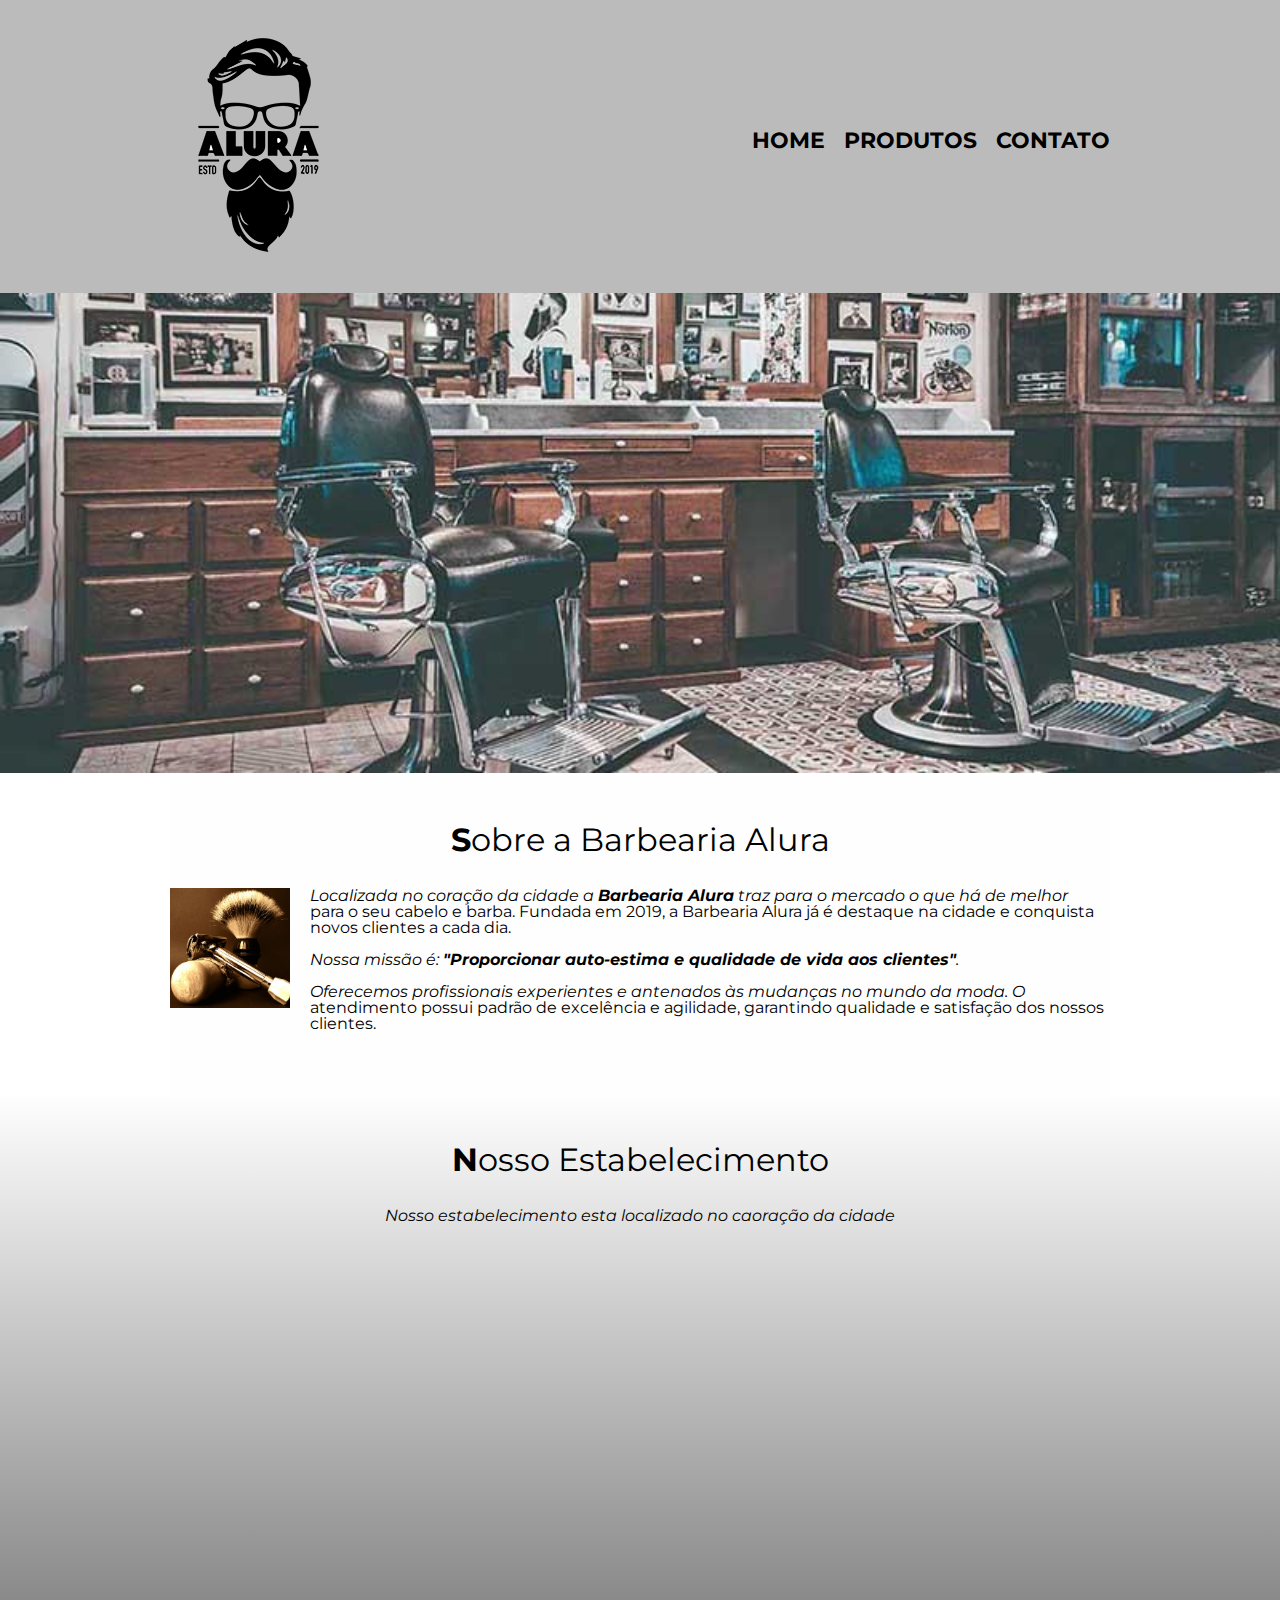
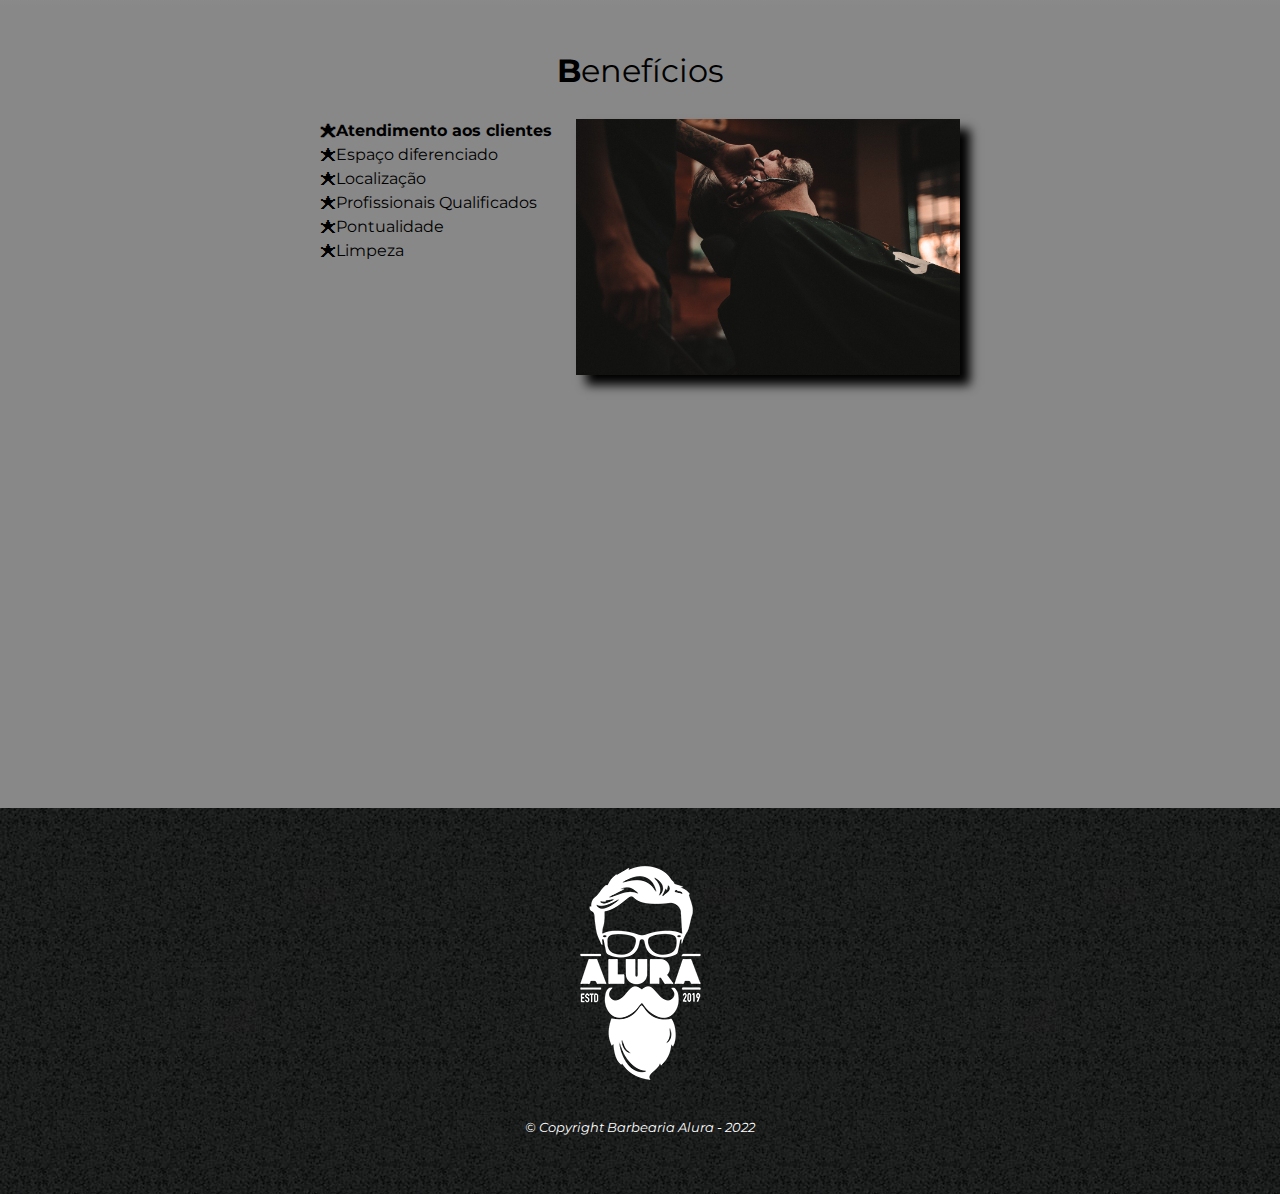
==== exercicio_projeto/index.html @ 47784438 "Initial commit" ====
<!DOCTYPE html>
<html lang="pt-br">
       <head>
             <meta charset="UTF-8">
             <meta name="viewport" content="width=device-width">
             <title>Barbearia Alura</title>
             <link rel="stylesheet" href="reset.css">
             <link rel="stylesheet" href="style.css">
             <link href="https://fonts.googleapis.com/css?family=Montserrat&display=swap" rel="stylesheet">
         
       </head>

       <body>
        <header>
            <div class="caixa">
                <h1><img src="logo.png"></h1>
            
                <nav>
                    <ul>
                        <li><a href="index.html">Home</a></li>
                        <li><a href="produtos.html">Produtos</a></li>
                        <li><a href="contato.html">Contato</a></li>
                    </ul>
                </nav>
            </div>
       </header>
               <img class="banner" src="banner.jpg">  
                 <main>
                   

                
                
                    <section class="principal">
                    <h2 class="titulo-principal">Sobre a Barbearia Alura</h2>

                    <img class="utensilios" src="utensilios.jpg"  alt="Utensilios de um barbeiro">

                    <p>Localizada no coração da cidade a <strong>Barbearia Alura</strong> traz para o mercado o que há de melhor para o seu cabelo e barba. Fundada em 2019, a Barbearia Alura já é destaque na cidade e conquista novos clientes a cada dia.</p>
        
                    <p id="missao"><em>Nossa missão é: <strong>"Proporcionar auto-estima e qualidade de vida aos clientes"</strong>.</em></p>
        
                    <p>Oferecemos profissionais experientes e antenados às mudanças no mundo da moda. O atendimento possui padrão de excelência e agilidade, garantindo qualidade e satisfação dos nossos clientes.</p>
                    
                    </section>
                    <section class="mapa">
                         <h3 class="titulo-principal">Nosso Estabelecimento</h3>
                         <p>Nosso estabelecimento esta localizado no caoração da cidade</p> 
                         <div class="mapa-conteudo">
                         <iframe src="https://www.google.com/maps/embed?pb=!1m18!1m12!1m3!1d3656.449977466524!2d-46.63452058538324!3d-23.588189868467907!2m3!1f0!2f0!3f0!3m2!1i1024!2i768!4f13.1!3m3!1m2!1s0x94ce5a2b2ed7f3a1%3A0xab35da2f5ca62674!2sCaelum%20-%20Escola%20de%20Tecnologia!5e0!3m2!1spt-BR!2sbr!4v1644444921850!5m2!1spt-BR!2sbr" width="100%" height="300" style="border:0;" allowfullscreen="" loading="lazy"></iframe>
                        </div>
                        </section>

                    <section class="beneficios"> 
                    <h3 class="titulo-principal">Benefícios</h3>

                    <div class="conteudo-beneficios">
                        <ul class="lista-beneficios">

                            <li class="itens">Atendimento aos clientes</li>
                            <li class="itens">Espaço diferenciado</li>
                            <li class="itens">Localização</li>
                            <li class="itens">Profissionais Qualificados</li>
                            <li class="itens">Pontualidade</li>  
                            <li class="itens">Limpeza</li> 
                        </ul><img src="beneficios.jpg" class="imagem-beneficios">
                    </div>
                        <div class="video">
                            <iframe width="100%" height="315" src="https://www.youtube.com/embed/wcVVXUV0YUY" frameborder="0" allow="accelerometer; autoplay; encrypted-media; gyroscope; picture-in-picture" allowfullscreen></iframe>
                    </section>

            </main>
                <footer>
                    <img src="logo-branco.png">
                     <p class="copyright">&copy; Copyright Barbearia Alura - 2022</p>


              </footer>
           
       </body>


  

       
</html>
---- exercicio_projeto/style.css ----
body{
    font-family: 'Montserrat', sans-serif;
}

header{
    background: #bbbbbb;
    padding: 20px 0 ;
}
.caixa {
    position: relative;
    width: 940px;
    margin: 0 auto;
}

nav {
    position: absolute;
    top: 110px;
    right: 0;
}
nav li{
    display: inline;
    margin: 0 0 0 15px;
    
    

}
nav a{
    text-transform: uppercase;
    color: #000000;
    font-weight: bold;
    font-size: 22px;
    text-decoration: none;
    
}
nav a:hover{
            color:#C78C19;
            text-decoration: underline;

}
.produtos{
    width: 940px;
    margin: 0 auto ;
    padding: 50px 0;
}
.produtos li{
        display: inline-block;
        text-align: center;
        width: 30%;
        vertical-align: top;
        margin: 0 1.5%;
        padding: 30px 20px;
        box-sizing: border-box;
        border: 2px solid #000000;
        border-radius: 10px;
}
.produtos li:hover{
           border-color: #C78C19;
           
}

.produtos li:active{
             border-color:#088C19 ;

}
.produtos li:hover h2 {
          font-size: 34px;
}

.produtos h2{
    font-size: 30px;
    font-weight: bold;
}
.produto-descricao{
    font-size: 18px;
}
.produto-preco{
    font-size: 22px;
    font-weight: bold;
    margin-top: 10px;
}
footer{
    text-align: center;
    background: url("bg.jpg");
    padding: 40px 0;
}
.copyright{
    color: #ffffff;
    font-size: 13px;
    margin: 20px 0 ;
    
}
main{
    
}
form{
    margin: 40px 0;
}
form label, form legend{
    display: block;
    font-size: 20px;
    margin: 0 0 10px;
}
.input-padrao {
    display: block;
    margin:0 0 20px ;
    padding: 10px 25px;
    width: 50%;
    
}
.checkbox{
    margin: 20px 0;

}
.enviar{
    width: 40%;
    padding: 15px 0;
    background: orange;
    color: white;
    font-weight: bold;
    font-size: 18px;
    border: none;
    border-radius: 5px;
    transition: 1s all;
    cursor:pointer ;

}.enviar:hover{
    background:darkorange;
    transform:scale(1.2);
}
table{
    margin: 20px 40px;
}
thead{
    background: #555555;
    color: white;
    font-weight: bold;

}
td ,th{
    border: 1px solid #000000;
    padding: 8px 15px;
}

/* css da pagina inicial */
.banner{
        width: 100%;
}

.titulo-principal{
       text-align: center;
       font-size: 2em;
       margin: 0 0 1em;
       clear: left;
     

}
.titulo-principal::first-letter{
    font-weight: bold;
}



p::first-line{
     font-style: italic;
}



.principal{
    padding: 3em 0;
    background: #fefefe;
    width: 940px;
    margin:0 auto;
}




.principal p{
    margin: 0 0 1em;
}
.principal strong{
    font-weight: bold;
}
.principal em {
    font-style:italic ;
}

.utensilios{
         width: 120px;
         float: left;
         margin: 0 20px 20px 0; 

}
.mapa{
    padding: 3em 0;
    background: linear-gradient(#fefefe,#888888);
}

.mapa-conteudo{
    width: 940px;
    margin: 0  auto;

}
.beneficios{
    padding: 3em 0;
    background: #888888;
   
}
.conteudo-beneficios{
        width: 640px;
        margin: 0 auto;
}

.lista-beneficios{
    width: 40%;
    display: inline-block;
    vertical-align: top;
}
.itens{
    line-height:1.5 ;
}

.itens:first-child{
    font-weight: bold;
}
.itens:before{
    content: "🟊";
}



.imagem-beneficios {
    width: 60%;
    opacity: 1;
    transition: 400ms;
    box-shadow: 10px 10px 10px 0 #000000;
}

.imagem-beneficios:hover {
    opacity: 0.3;
}
.mapa p{
    margin:0 0 2em ;
    text-align: center;
}
.video {
      width: 560px;
    margin: 2em auto;

}
@media screen and (max-width: 480px) { 
    .caixa, .principal, .conteudo-beneficios, .mapa-conteudo, .video {
        width: auto;
    }
    h1{
        text-align: center;
    }
    nav{
        position: static;
    }
    .lista-beneficios, .imagem-beneficios{
        width: 100%;
    }
}
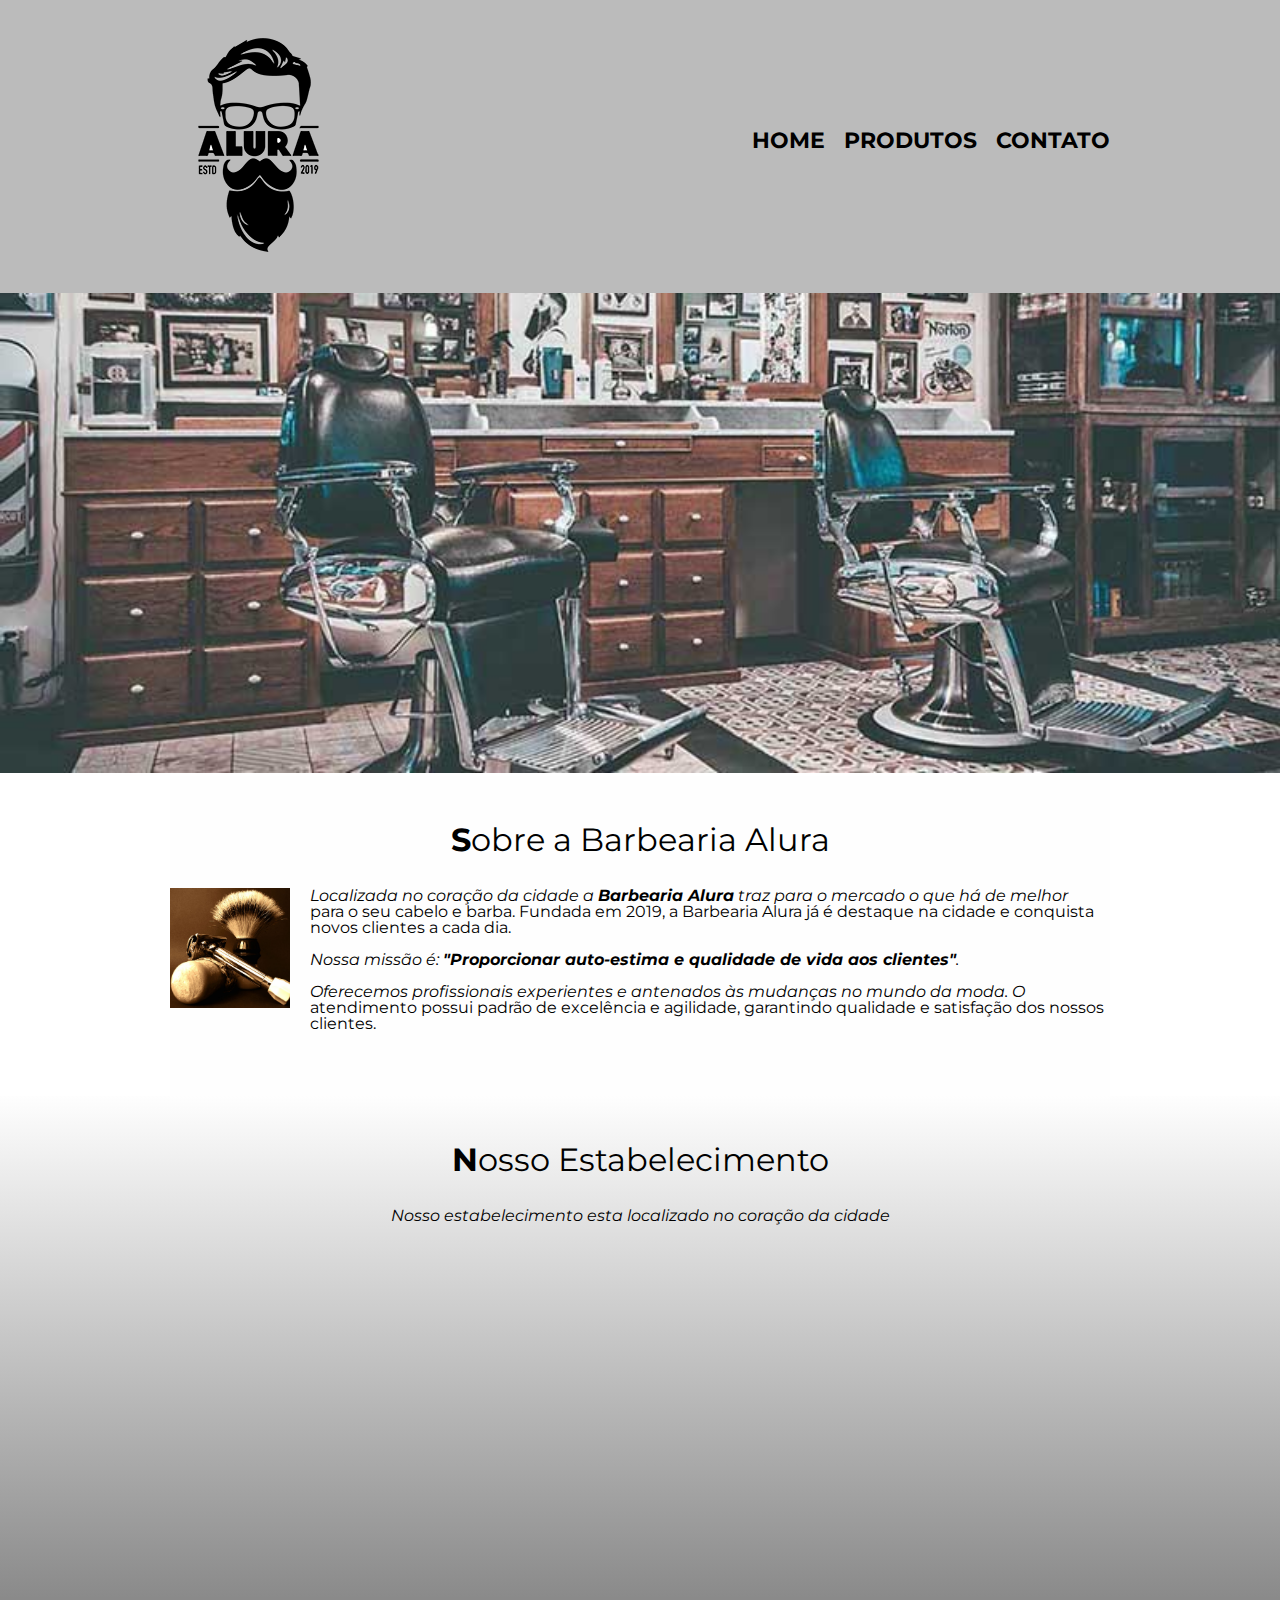
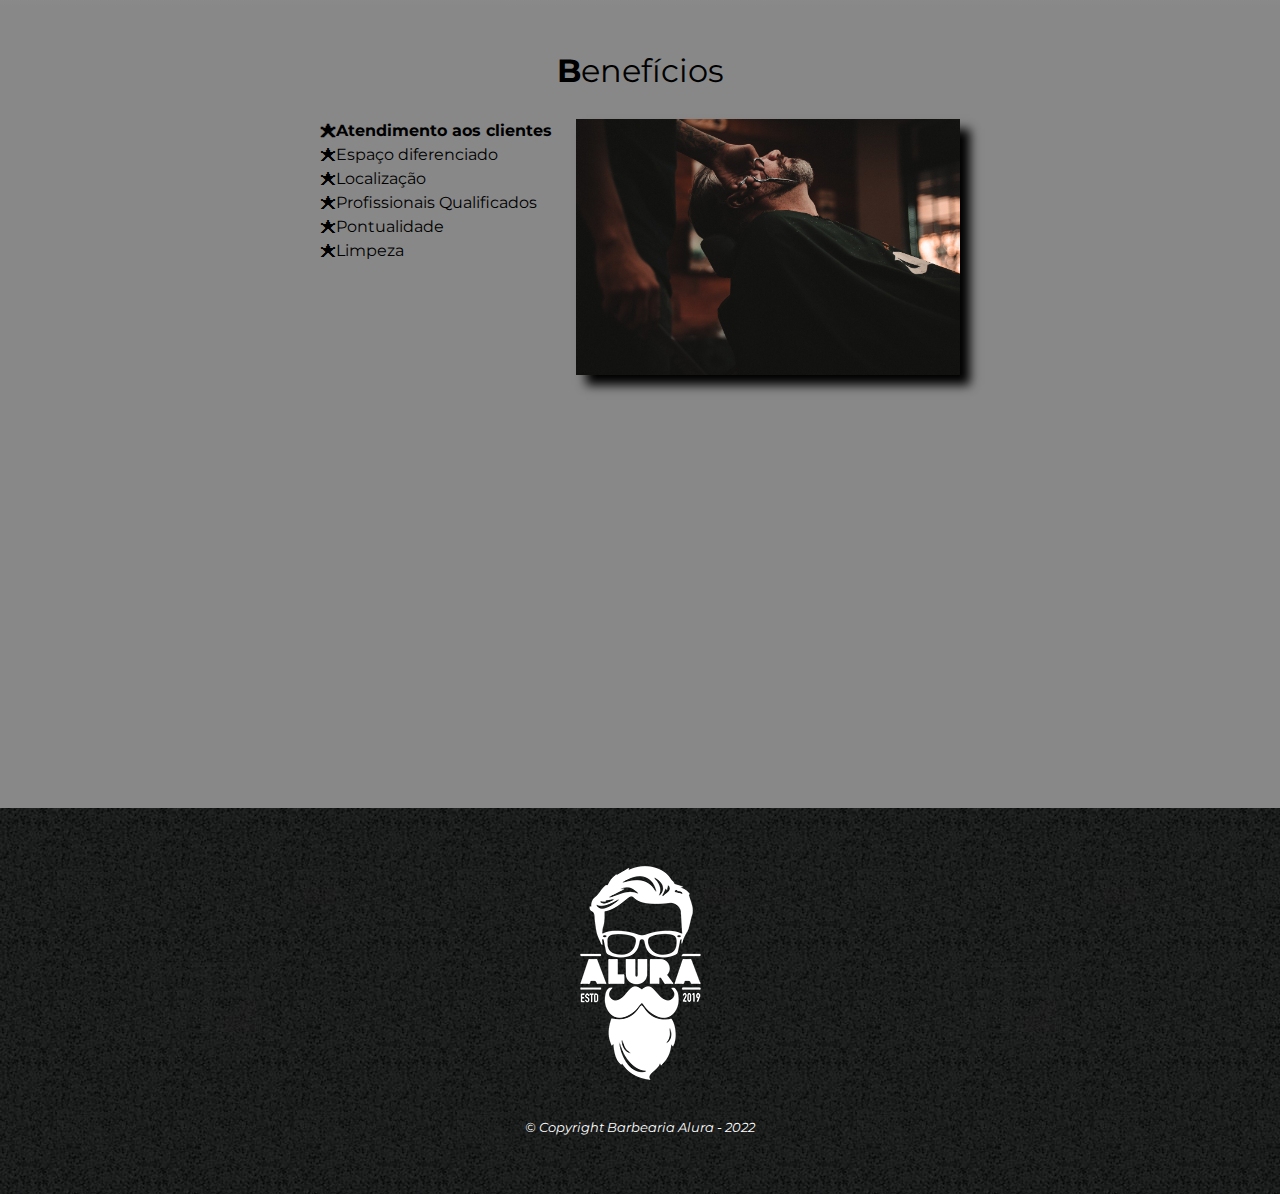
==== commit 4c866813: "Update index.html" ====
--- a/exercicio_projeto/index.html
+++ b/exercicio_projeto/index.html
@@ -44,7 +44,7 @@
                     </section>
                     <section class="mapa">
                          <h3 class="titulo-principal">Nosso Estabelecimento</h3>
-                         <p>Nosso estabelecimento esta localizado no caoração da cidade</p> 
+                         <p>Nosso estabelecimento esta localizado no coração da cidade</p> 
                          <div class="mapa-conteudo">
                          <iframe src="https://www.google.com/maps/embed?pb=!1m18!1m12!1m3!1d3656.449977466524!2d-46.63452058538324!3d-23.588189868467907!2m3!1f0!2f0!3f0!3m2!1i1024!2i768!4f13.1!3m3!1m2!1s0x94ce5a2b2ed7f3a1%3A0xab35da2f5ca62674!2sCaelum%20-%20Escola%20de%20Tecnologia!5e0!3m2!1spt-BR!2sbr!4v1644444921850!5m2!1spt-BR!2sbr" width="100%" height="300" style="border:0;" allowfullscreen="" loading="lazy"></iframe>
                         </div>
@@ -82,4 +82,4 @@
   
 
        
-</html>+</html>
